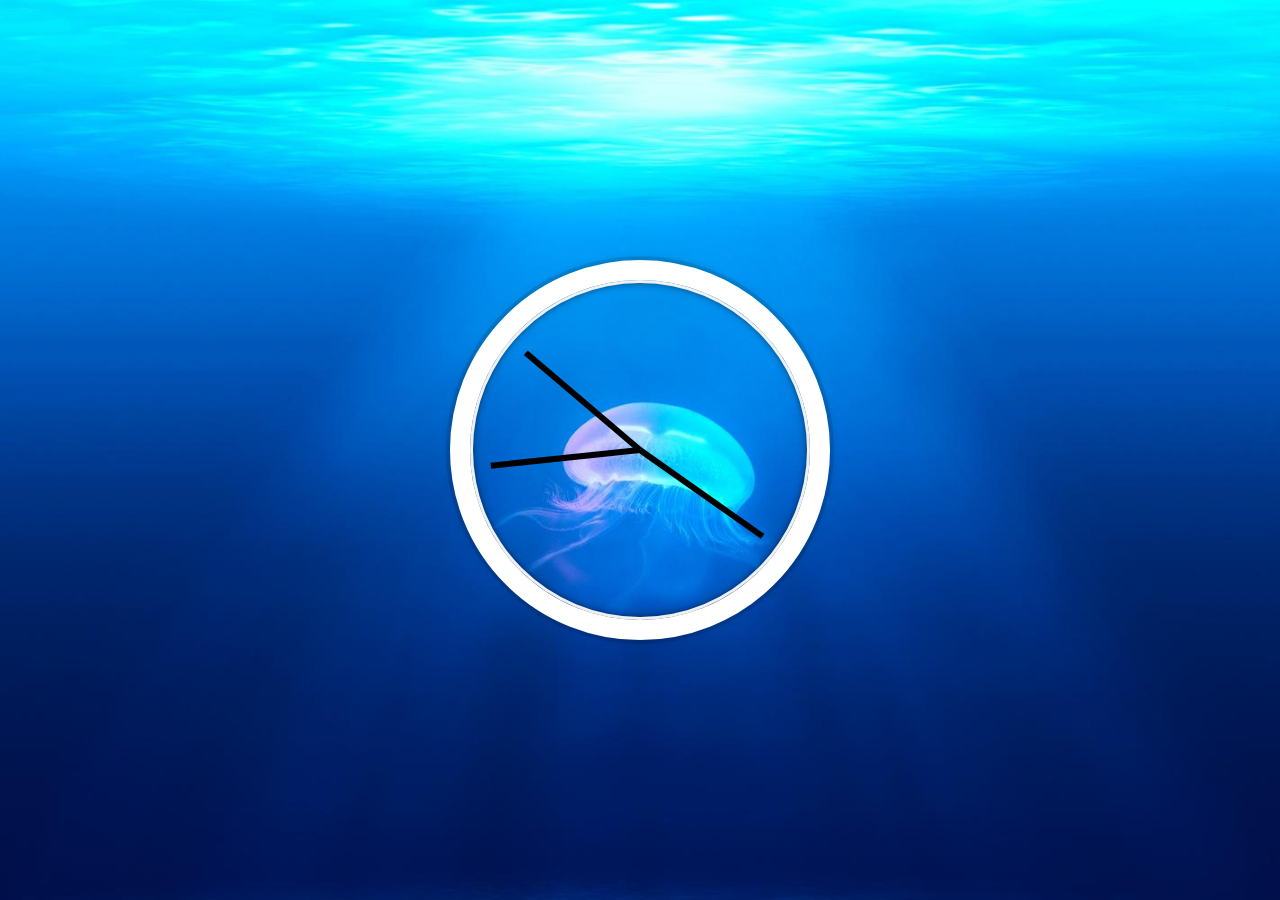
==== 02 - JS and CSS Clock/index.html @ 27d05dfe "06 - Type Ahead" ====
<!DOCTYPE html>
<html lang="en">
<head>
  <meta charset="UTF-8">
  <title>JS + CSS Clock</title>
</head>
<body>


    <div class="clock">
      <div class="clock-face">
        <div class="hand hour-hand"></div>
        <div class="hand min-hand"></div>
        <div class="hand second-hand"></div>
      </div>
    </div>


  <style>
    html {
      background: #018DED url(./photo.jpg);
      background-size: cover;
      font-family: 'helvetica neue';
      text-align: center;
      font-size: 10px;
    }

    body {
      margin: 0;
      font-size: 2rem;
      display: flex;
      flex: 1;
      min-height: 100vh;
      align-items: center;
    }

    .clock {
      width: 30rem;
      height: 30rem;
      border: 20px solid white;
      border-radius: 50%;
      margin: 50px auto;
      position: relative;
      padding: 2rem;
      box-shadow:
        0 0 0 4px rgba(0,0,0,0.1),
        inset 0 0 0 3px #EFEFEF,
        inset 0 0 10px black,
        0 0 10px rgba(0,0,0,0.2);
    }

    .clock-face {
      position: relative;
      width: 100%;
      height: 100%;
      transform: translateY(-3px); /* account for the height of the clock hands */
    }

    .hand {
      width: 50%;
      height: 6px;
      background: black;
      position: absolute;
      top: 50%;
      transform-origin: 100%;
      transform: rotate(90deg);
      transition: 0.05s;
      transition-timing-function: cubic-bezier(0.1,2.7,0.58,1);
    }

  </style>

  <script>

  function set(){
  const current= new Date();
  const seconds=(current.getSeconds()*6)+90;
  const minutes=(current.getMinutes()*6)+90+(seconds-90)/60;
  const hours=(current.getHours()*30)+90+(minutes-90)/60;

  document.querySelector('.hour-hand').style.transform=`rotate(${hours}deg)`;
  document.querySelector('.min-hand').style.transform=`rotate(${minutes}deg)`;
  document.querySelector('.second-hand').style.transform=`rotate(${seconds}deg)`;
  }
  setInterval(set,1000);
  set();
  </script>
</body>
</html>
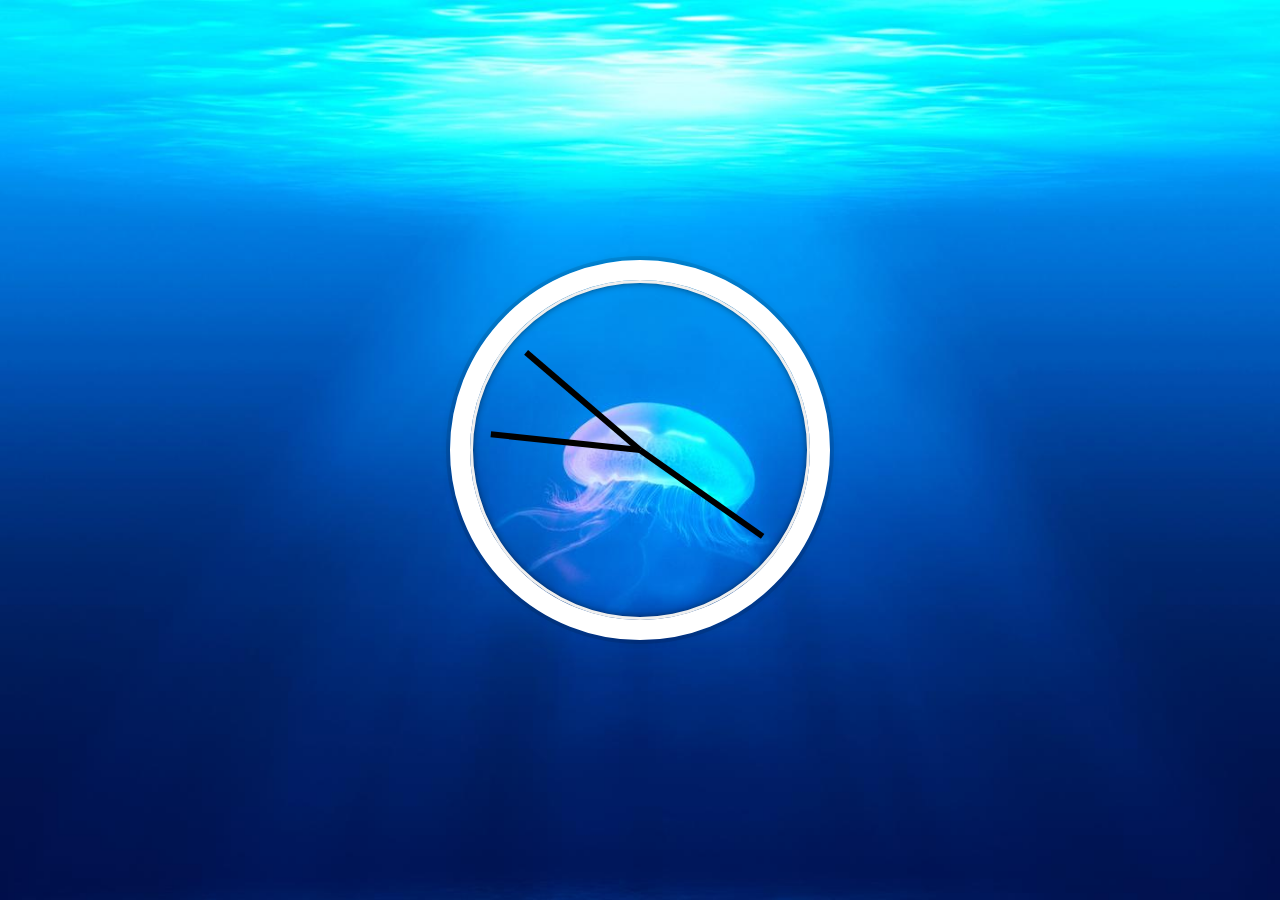
==== commit 1dc1156c: "06 - Type Ahead" ====
--- a/02 - JS and CSS Clock/index.html
+++ b/02 - JS and CSS Clock/index.html
@@ -3,6 +3,7 @@
 <head>
   <meta charset="UTF-8">
   <title>JS + CSS Clock</title>
+  <link rel="stylesheet" href="style.css">
 </head>
 <body>
 
@@ -15,75 +16,6 @@
       </div>
     </div>
 
-
-  <style>
-    html {
-      background: #018DED url(./photo.jpg);
-      background-size: cover;
-      font-family: 'helvetica neue';
-      text-align: center;
-      font-size: 10px;
-    }
-
-    body {
-      margin: 0;
-      font-size: 2rem;
-      display: flex;
-      flex: 1;
-      min-height: 100vh;
-      align-items: center;
-    }
-
-    .clock {
-      width: 30rem;
-      height: 30rem;
-      border: 20px solid white;
-      border-radius: 50%;
-      margin: 50px auto;
-      position: relative;
-      padding: 2rem;
-      box-shadow:
-        0 0 0 4px rgba(0,0,0,0.1),
-        inset 0 0 0 3px #EFEFEF,
-        inset 0 0 10px black,
-        0 0 10px rgba(0,0,0,0.2);
-    }
-
-    .clock-face {
-      position: relative;
-      width: 100%;
-      height: 100%;
-      transform: translateY(-3px); /* account for the height of the clock hands */
-    }
-
-    .hand {
-      width: 50%;
-      height: 6px;
-      background: black;
-      position: absolute;
-      top: 50%;
-      transform-origin: 100%;
-      transform: rotate(90deg);
-      transition: 0.05s;
-      transition-timing-function: cubic-bezier(0.1,2.7,0.58,1);
-    }
-
-  </style>
-
-  <script>
-
-  function set(){
-  const current= new Date();
-  const seconds=(current.getSeconds()*6)+90;
-  const minutes=(current.getMinutes()*6)+90+(seconds-90)/60;
-  const hours=(current.getHours()*30)+90+(minutes-90)/60;
-
-  document.querySelector('.hour-hand').style.transform=`rotate(${hours}deg)`;
-  document.querySelector('.min-hand').style.transform=`rotate(${minutes}deg)`;
-  document.querySelector('.second-hand').style.transform=`rotate(${seconds}deg)`;
-  }
-  setInterval(set,1000);
-  set();
-  </script>
+<script src="index.js" charset="utf-8"></script>
 </body>
 </html>
--- a/02 - JS and CSS Clock/style.css
+++ b/02 - JS and CSS Clock/style.css
@@ -0,0 +1,50 @@
+html {
+  background: #018DED url(./photo.jpg);
+  background-size: cover;
+  font-family: 'helvetica neue';
+  text-align: center;
+  font-size: 10px;
+}
+
+body {
+  margin: 0;
+  font-size: 2rem;
+  display: flex;
+  flex: 1;
+  min-height: 100vh;
+  align-items: center;
+}
+
+.clock {
+  width: 30rem;
+  height: 30rem;
+  border: 20px solid white;
+  border-radius: 50%;
+  margin: 50px auto;
+  position: relative;
+  padding: 2rem;
+  box-shadow:
+    0 0 0 4px rgba(0,0,0,0.1),
+    inset 0 0 0 3px #EFEFEF,
+    inset 0 0 10px black,
+    0 0 10px rgba(0,0,0,0.2);
+}
+
+.clock-face {
+  position: relative;
+  width: 100%;
+  height: 100%;
+  transform: translateY(-3px); /* account for the height of the clock hands */
+}
+
+.hand {
+  width: 50%;
+  height: 6px;
+  background: black;
+  position: absolute;
+  top: 50%;
+  transform-origin: 100%;
+  transform: rotate(90deg);
+  transition: 0.05s;
+  transition-timing-function: cubic-bezier(0.1,2.7,0.58,1);
+}
